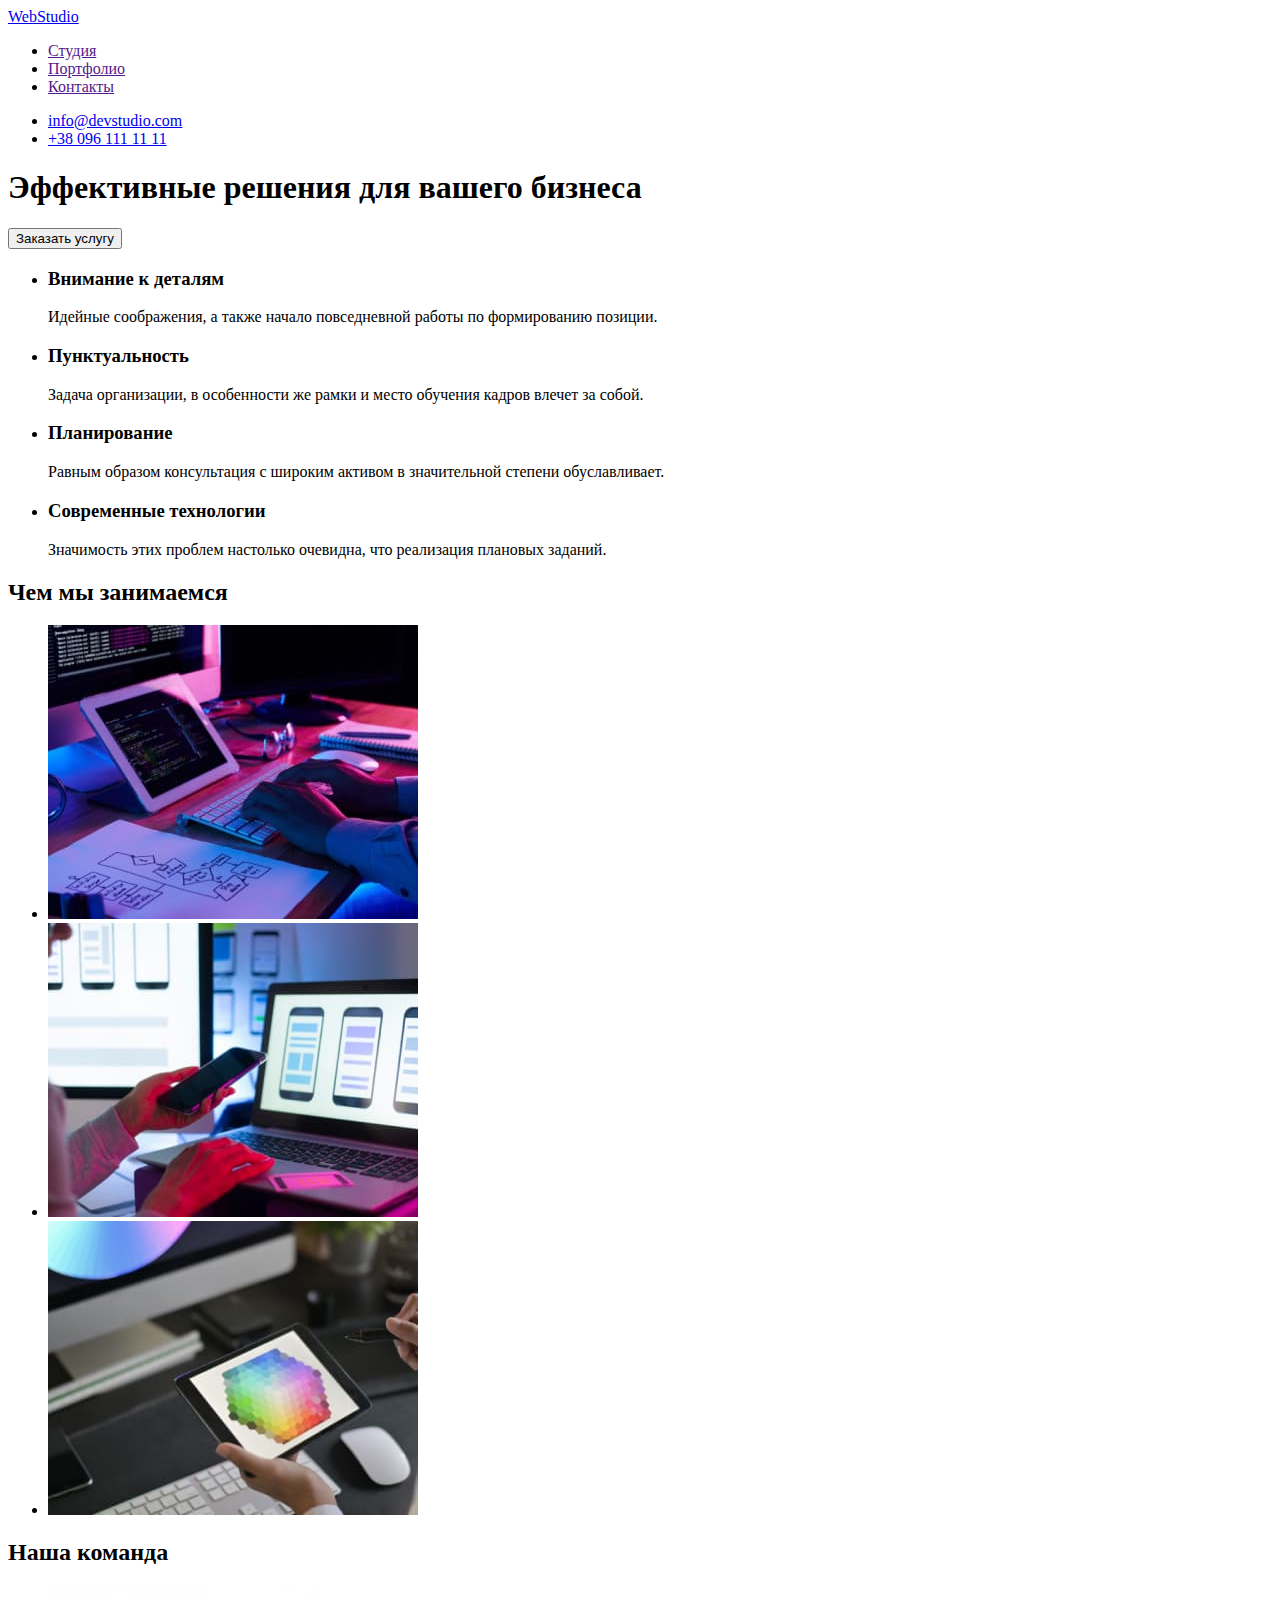
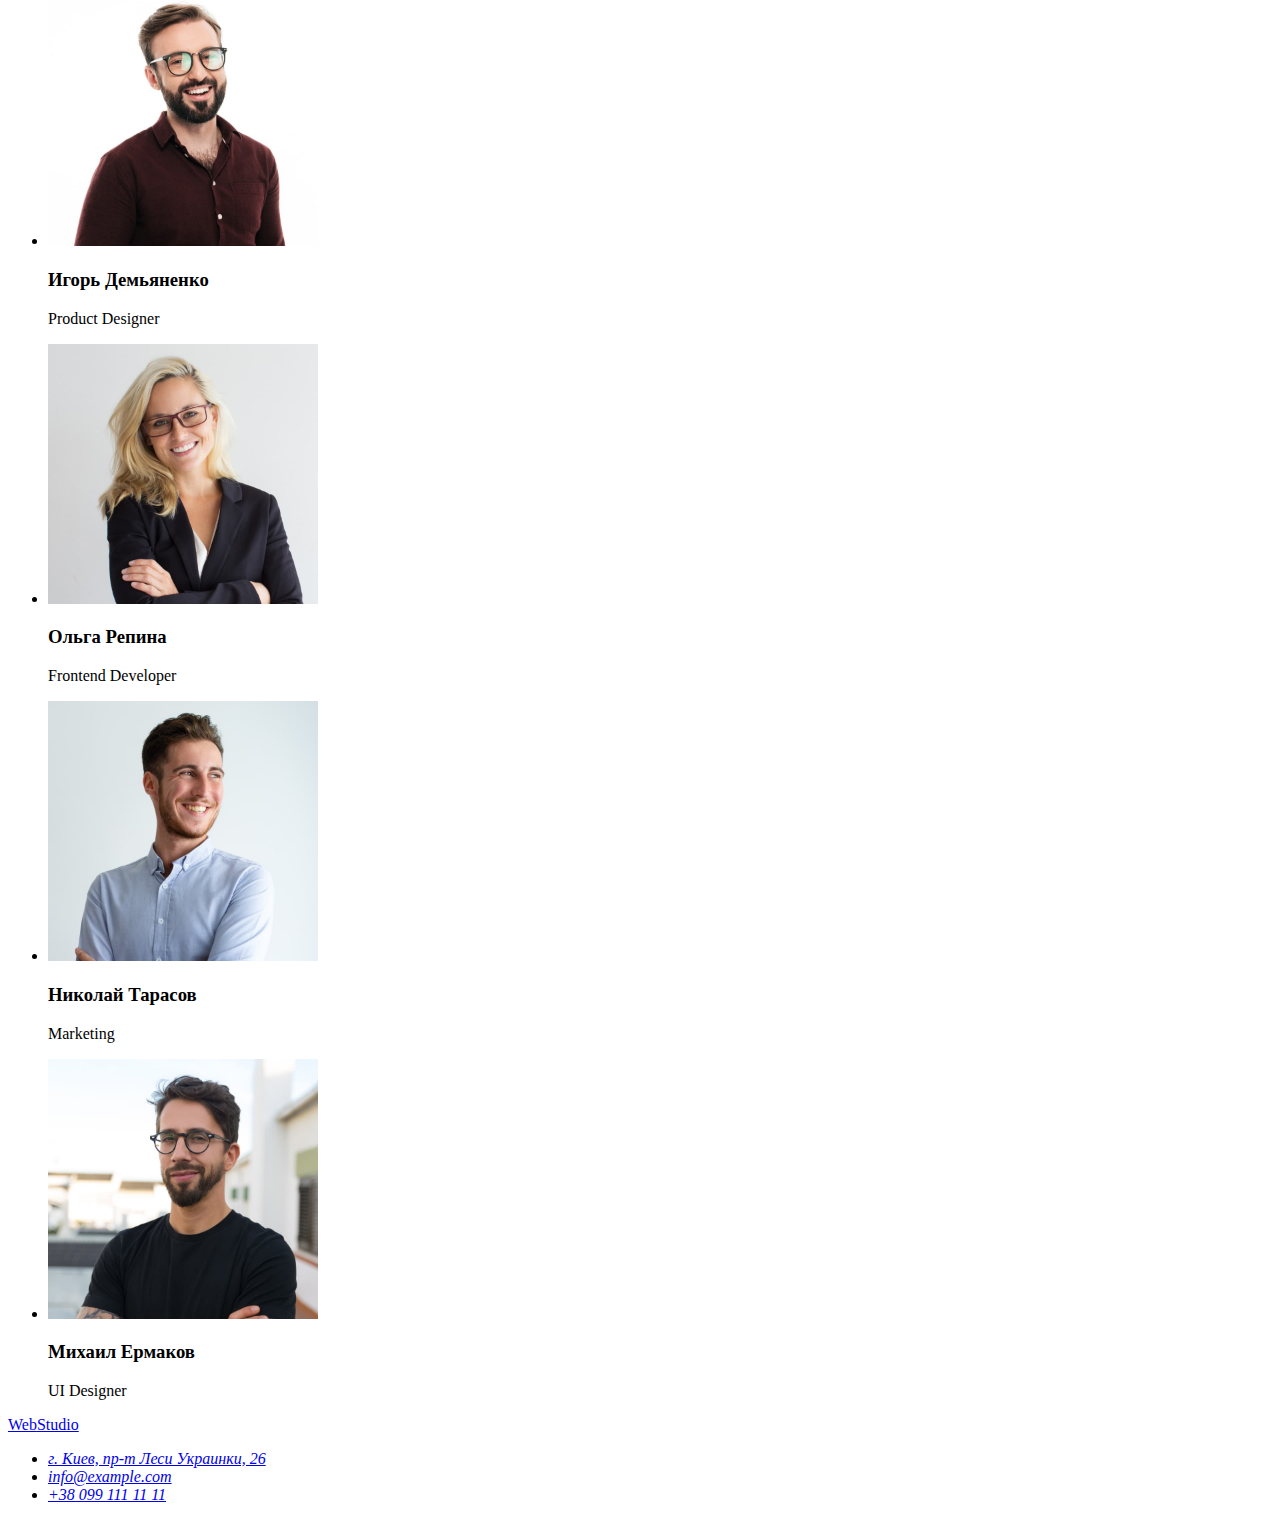
==== index.html @ 9f3fc0ba "copy from homwork 1" ====
<!DOCTYPE html>
<html lang="ru">
<head>
    <meta charset="UTF-8">
    <meta http-equiv="X-UA-Compatible" content="IE=edge">
    <meta name="viewport" content="width=device-width, initial-scale=1.0">
    <title>Document</title>
</head>

<body>

    <!--Company info section-->
    <header>
        <nav>
        <a href="./"> <span>Web</span>Studio</a>
        <ul>
            <li><a href="">Студия</a></li>
            <li><a href="">Портфолио</a></li>
            <li><a href="">Контакты</a></li>
        </ul>
        </nav>
        <ul>
            <li><a href="mailto:info@devstudio.com">info@devstudio.com</a></li>
            <li><a href="+380961111111">+38 096 111 11 11</a></li>
        </ul>
    </header>
   
    <!--Main section-->
    <main>
    <section>
        <h1>Эффективные решения для вашего бизнеса</h1>
        <button type="button">Заказать услугу</button>
    </section>

    <!--Our Benefits-->
    <section>
        <ul>
            <li>
            <h3>Внимание к деталям</h3>
            <p>Идейные соображения, а также начало повседневной работы по формированию позиции.</p>
            </li>
            <li>
            <h3>Пунктуальность</h3>
            <p>Задача организации, в особенности же рамки и место обучения кадров влечет за собой.</p>
        </li>
        <li>
            <h3>Планирование</h3>
            <p>Равным образом консультация с широким активом в значительной степени обуславливает.</p>
        </li>
        <li>
            <h3>Современные технологии</h3>
            <p>Значимость этих проблем настолько очевидна, что реализация плановых заданий.</p>
        </li>
        </ul>
         </section>
    <section>

        <!--What we do-->
        <h2>Чем мы занимаемся</h2>
        <ul>
            <li><img src="./image/box1.jpg" alt="Работа с компьютером" width="370"></li>
            <li><img src="./image/box2.jpg" alt="Работа с телефоном" width="370"></li>
            <li><img src="./image/box3.jpg" alt="Работа с планшетом" width="370"></li>
        </ul>
    </section>

    <!--Our team-->
    <section>
        <h2>Наша команда</h2>
        <ul>
            <li>
            <img src="./image/team1.jpg" alt="Сотрудник 1" width="270">
            <h3>Игорь Демьяненко</h3>
            <p lang="en">Product Designer</p>
            </li>
            <li>
                <img src="./image/team2.jpg" alt="Сотрудник 2" width="270">
                <h3>Ольга Репина</h3>
                <p lang="en">Frontend Developer</p>
            </li>
            <li>
                <img src="./image/team3.jpg" alt="Сотрудник 3" width="270">
                <h3>Николай Тарасов</h3>
                <p lang="en">Marketing</p>
            </li>
            <li>
                <img src="./image/team4.jpg" alt="Сотрудник 4" width="270">
                <h3>Михаил Ермаков</h3>
                <p lang="en">UI Designer</p>
            </li>
        </ul>
    </section>
</main>

<!--Footer-->
<footer>
    <!--Company Contacts-->
    <a href="./"> <span lang="en">Web</span>Studio</a>
        <address>
            <ul>
                <li><a href="https://goo.gl/maps/cJGYPFcAXHMfUzg28" target="_blank" rel="noopener noreferrer">г. Киев, пр-т Леси Украинки, 26</a>
                </li>  
            <li><a href="mailto:info@example.com">info@example.com</a>
                </li>
                <li><a href="+380991111111">+38 099 111 11 11</a>
                </li>
            </ul>
        </address>
</footer>
</body>
</html>
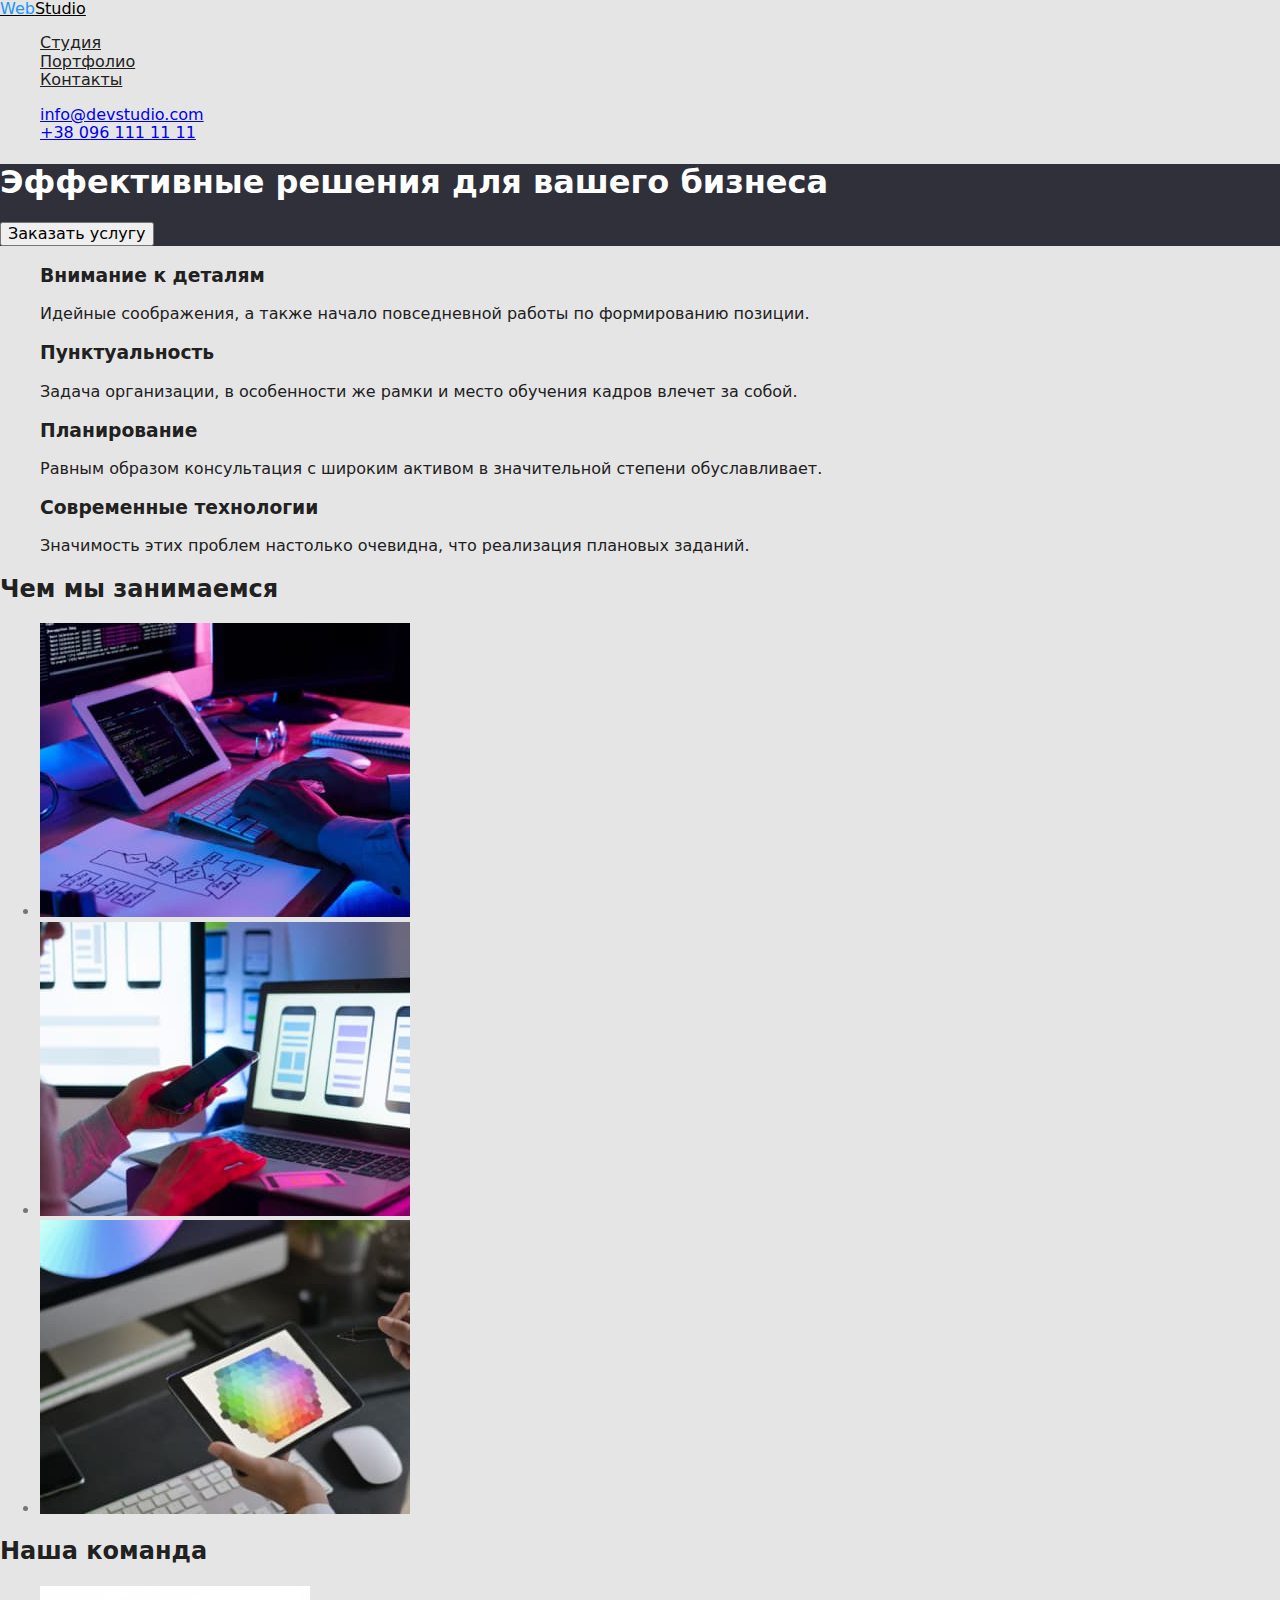
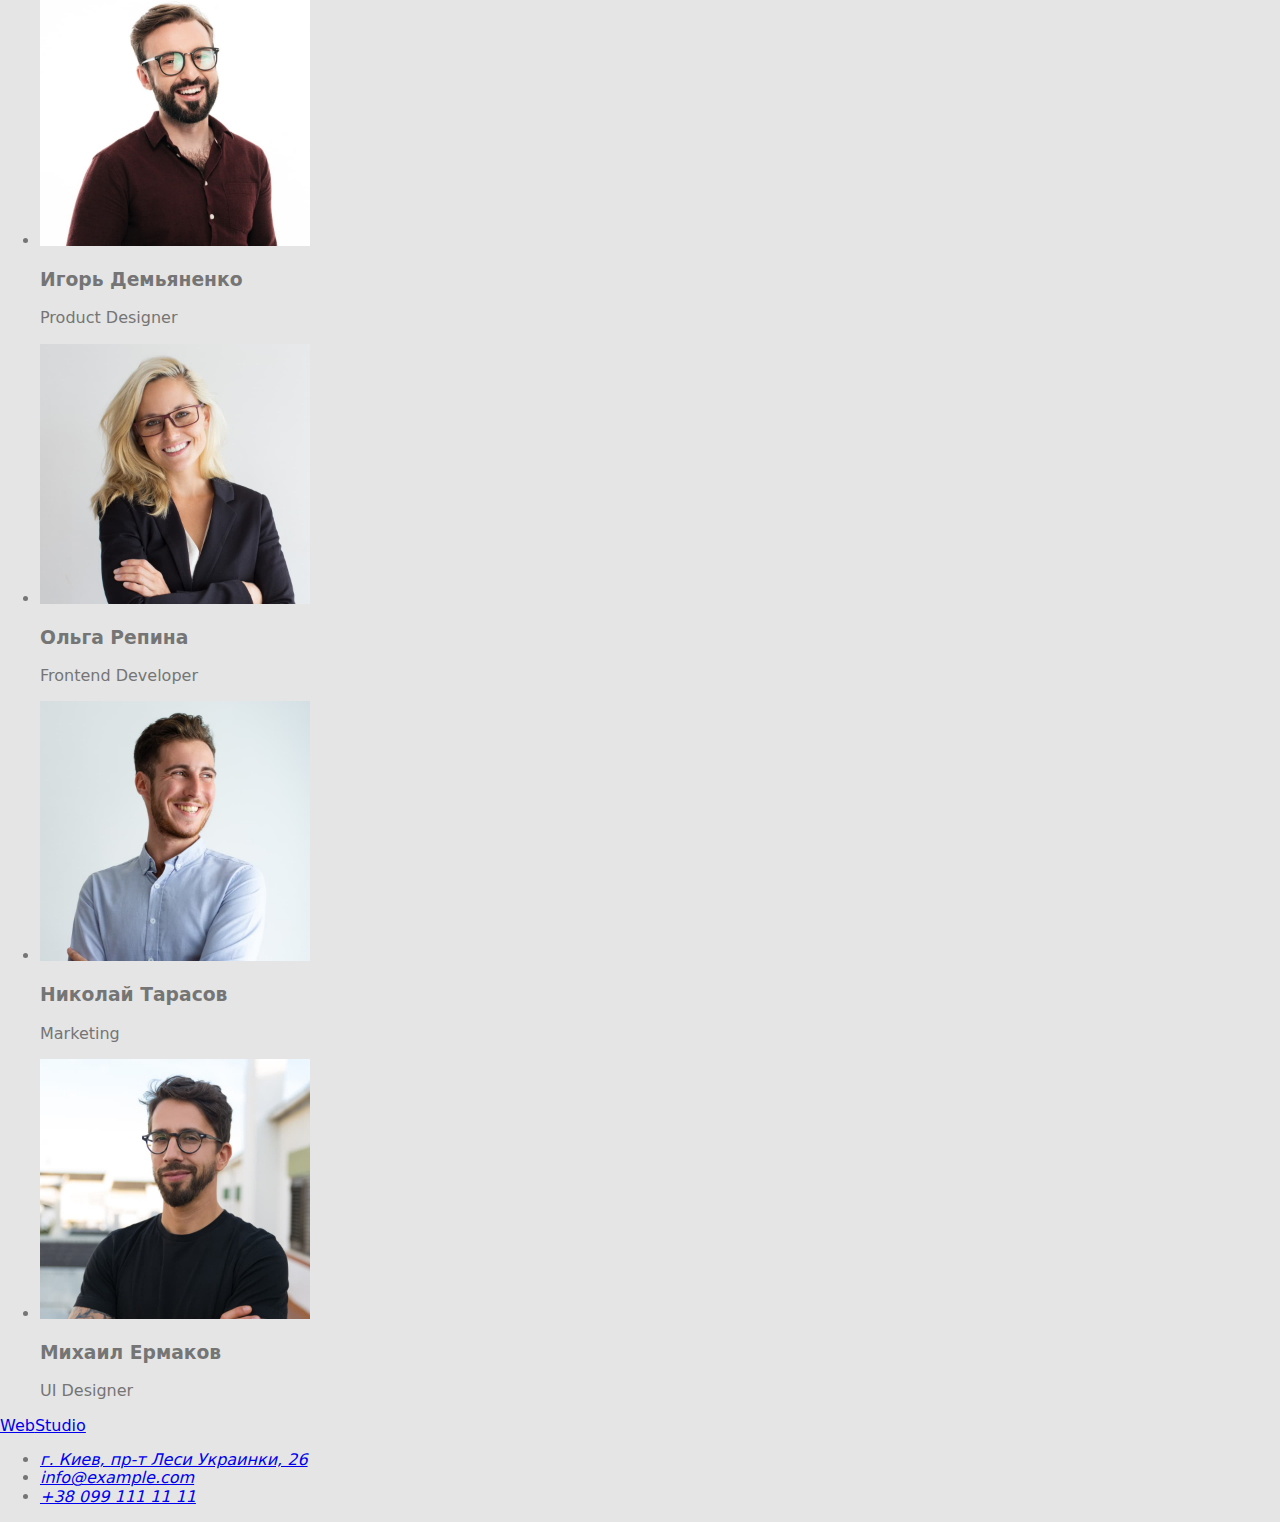
==== commit c5cb6361: "стили цвет" ====
--- a/index.html
+++ b/index.html
@@ -1,25 +1,27 @@
 <!DOCTYPE html>
 <html lang="ru">
 <head>
+    <link rel="stylesheet" href="https://cdnjs.cloudflare.com/ajax/libs/modern-normalize/1.1.0/modern-normalize.min.css"> 
     <meta charset="UTF-8">
     <meta http-equiv="X-UA-Compatible" content="IE=edge">
     <meta name="viewport" content="width=device-width, initial-scale=1.0">
     <title>Document</title>
+    <link rel="stylesheet" href="./scc/style.css">
 </head>
 
-<body>
+<body class="page">
 
     <!--Company info section-->
     <header>
         <nav>
-        <a href="./"> <span>Web</span>Studio</a>
-        <ul>
-            <li><a href="">Студия</a></li>
-            <li><a href="">Портфолио</a></li>
-            <li><a href="">Контакты</a></li>
+        <a href="./index.html" class="site-logo"><span class="logo-blue">Web</span>Studio</a>
+        <ul class="site-nav list">
+            <li><a href="" class="link">Студия</a></li>
+            <li><a href="portfolio.html" class="link">Портфолио</a></li>
+            <li><a href="studio.html" class="link">Контакты</a></li>
         </ul>
         </nav>
-        <ul>
+        <ul class="contact-nav list">
             <li><a href="mailto:info@devstudio.com">info@devstudio.com</a></li>
             <li><a href="+380961111111">+38 096 111 11 11</a></li>
         </ul>
@@ -27,14 +29,15 @@
    
     <!--Main section-->
     <main>
-    <section>
+    <!--Hero-->
+    <section class="hero-title">
         <h1>Эффективные решения для вашего бизнеса</h1>
         <button type="button">Заказать услугу</button>
     </section>
 
     <!--Our Benefits-->
-    <section>
-        <ul>
+    <section class="benefits">
+        <ul class="benefits-title list">
             <li>
             <h3>Внимание к деталям</h3>
             <p>Идейные соображения, а также начало повседневной работы по формированию позиции.</p>
@@ -56,17 +59,18 @@
     <section>
 
         <!--What we do-->
-        <h2>Чем мы занимаемся</h2>
+        <section>
+        <h2 class="title">Чем мы занимаемся</h2>
         <ul>
-            <li><img src="./image/box1.jpg" alt="Работа с компьютером" width="370"></li>
-            <li><img src="./image/box2.jpg" alt="Работа с телефоном" width="370"></li>
-            <li><img src="./image/box3.jpg" alt="Работа с планшетом" width="370"></li>
+            <li><img src="./image/box1.jpg" alt="Работа с компьютером" width="370" class="section-title"></li>
+            <li><img src="./image/box2.jpg" alt="Работа с телефоном" width="370" class="section-title"></li>
+            <li><img src="./image/box3.jpg" alt="Работа с планшетом" width="370" class="section-title"></li>
         </ul>
     </section>
 
     <!--Our team-->
-    <section>
-        <h2>Наша команда</h2>
+    <section class="team">
+        <h2 class="title">Наша команда</h2>
         <ul>
             <li>
             <img src="./image/team1.jpg" alt="Сотрудник 1" width="270">
@@ -100,7 +104,7 @@
             <ul>
                 <li><a href="https://goo.gl/maps/cJGYPFcAXHMfUzg28" target="_blank" rel="noopener noreferrer">г. Киев, пр-т Леси Украинки, 26</a>
                 </li>  
-            <li><a href="mailto:info@example.com">info@example.com</a>
+                <li><a href="mailto:info@example.com">info@example.com</a>
                 </li>
                 <li><a href="+380991111111">+38 099 111 11 11</a>
                 </li>
--- a/scc/style.css
+++ b/scc/style.css
@@ -0,0 +1,44 @@
+.page {
+  color: #757575;
+  background-color: #e5e5e5;
+}
+/* Header */
+.site-logo {
+  color: #000000;
+}
+.logo-blue {
+  color: #2196f3;
+}
+.list {
+  list-style: none;
+}
+.site-nav .link {
+  color: #212121;
+}
+.site-nav .link:hover,
+.site-nav .link:focus {
+  color: #2196f3;
+}
+
+.contact-nav :hover,
+.contact-nav :focus {
+  color: #2196f3;
+}
+
+/* Main */
+.hero-title {
+  color: white;
+  background-color: #2f303a;
+}
+.benefits-title {
+  color: #212121;
+}
+.title {
+  color: #212121;
+}
+/* Основной черный цвет #212121 */
+/* Вторичный черный цвет #757575 */
+/* Акцент #2196F3 */
+/* Белый #FFFFFF */
+/* Цвет фона #E5E5E5 */
+/* Вторичный цвет фона #E5E5E5*/
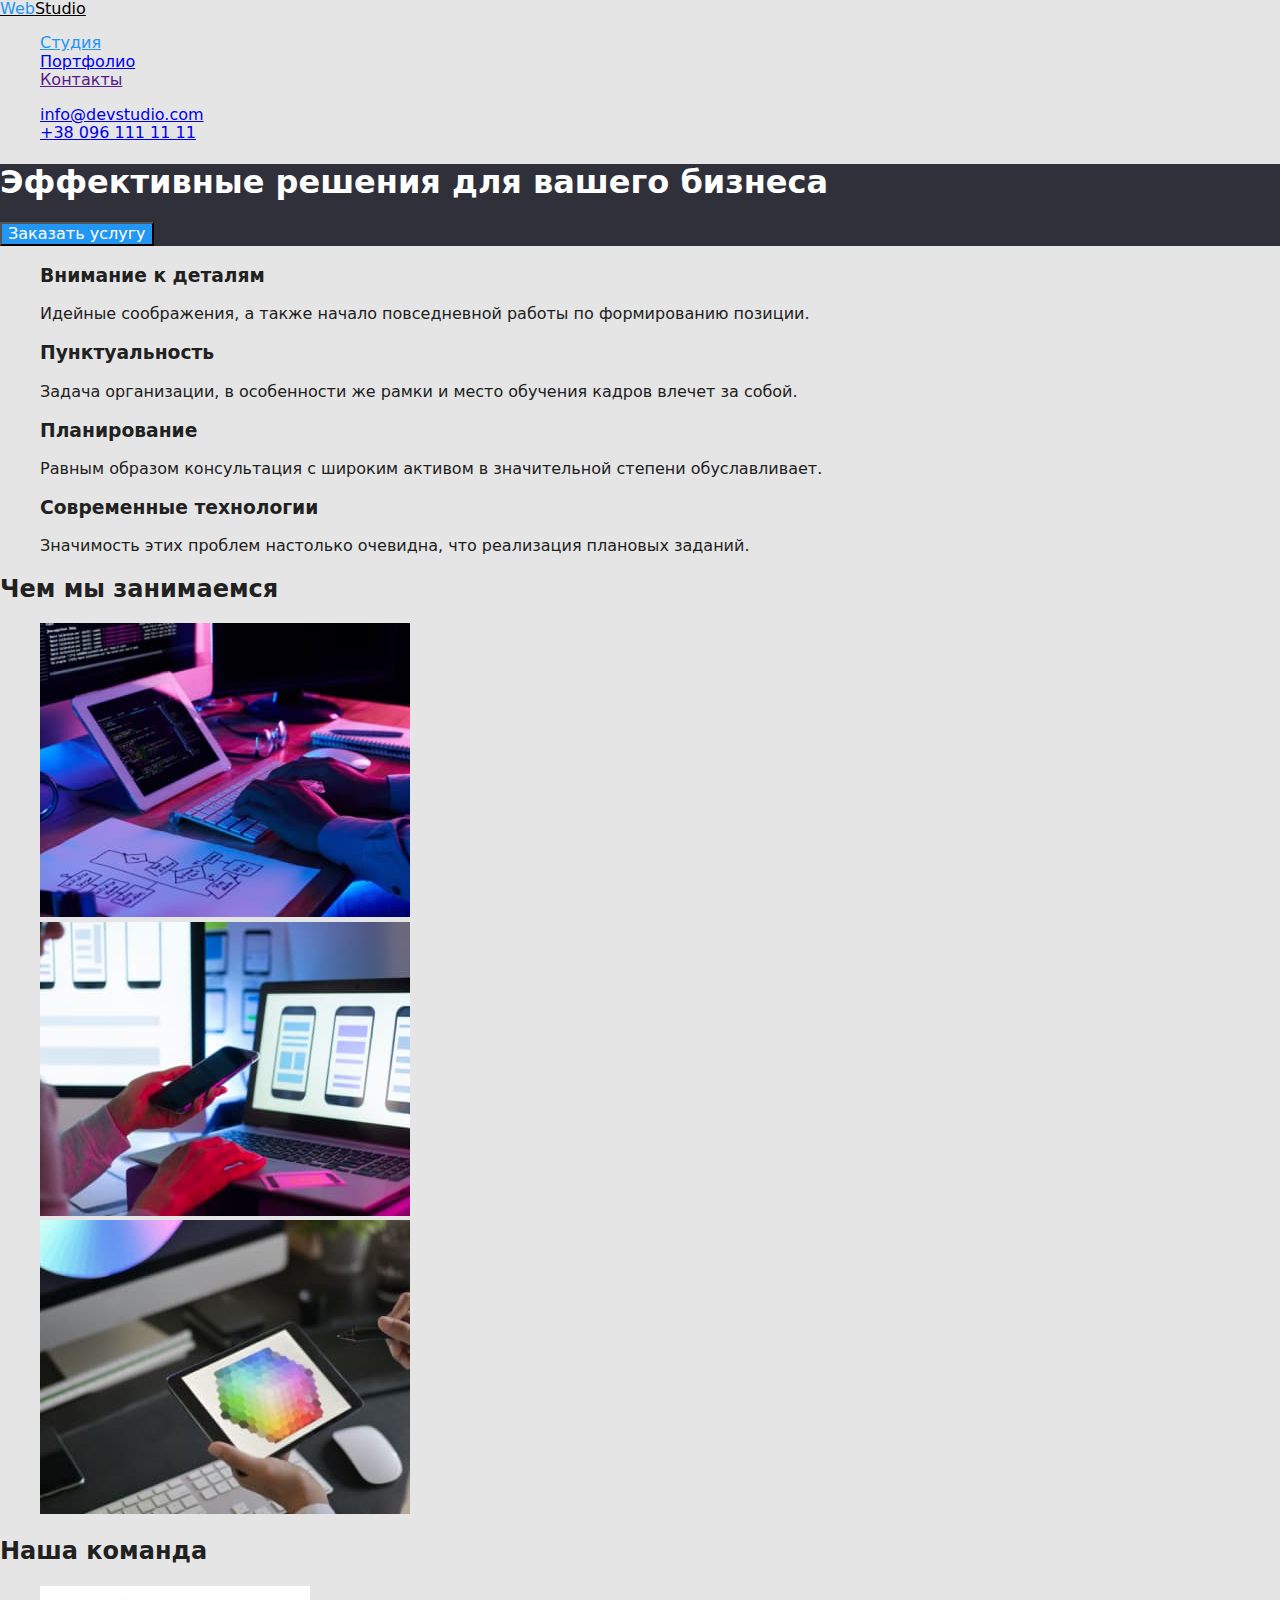
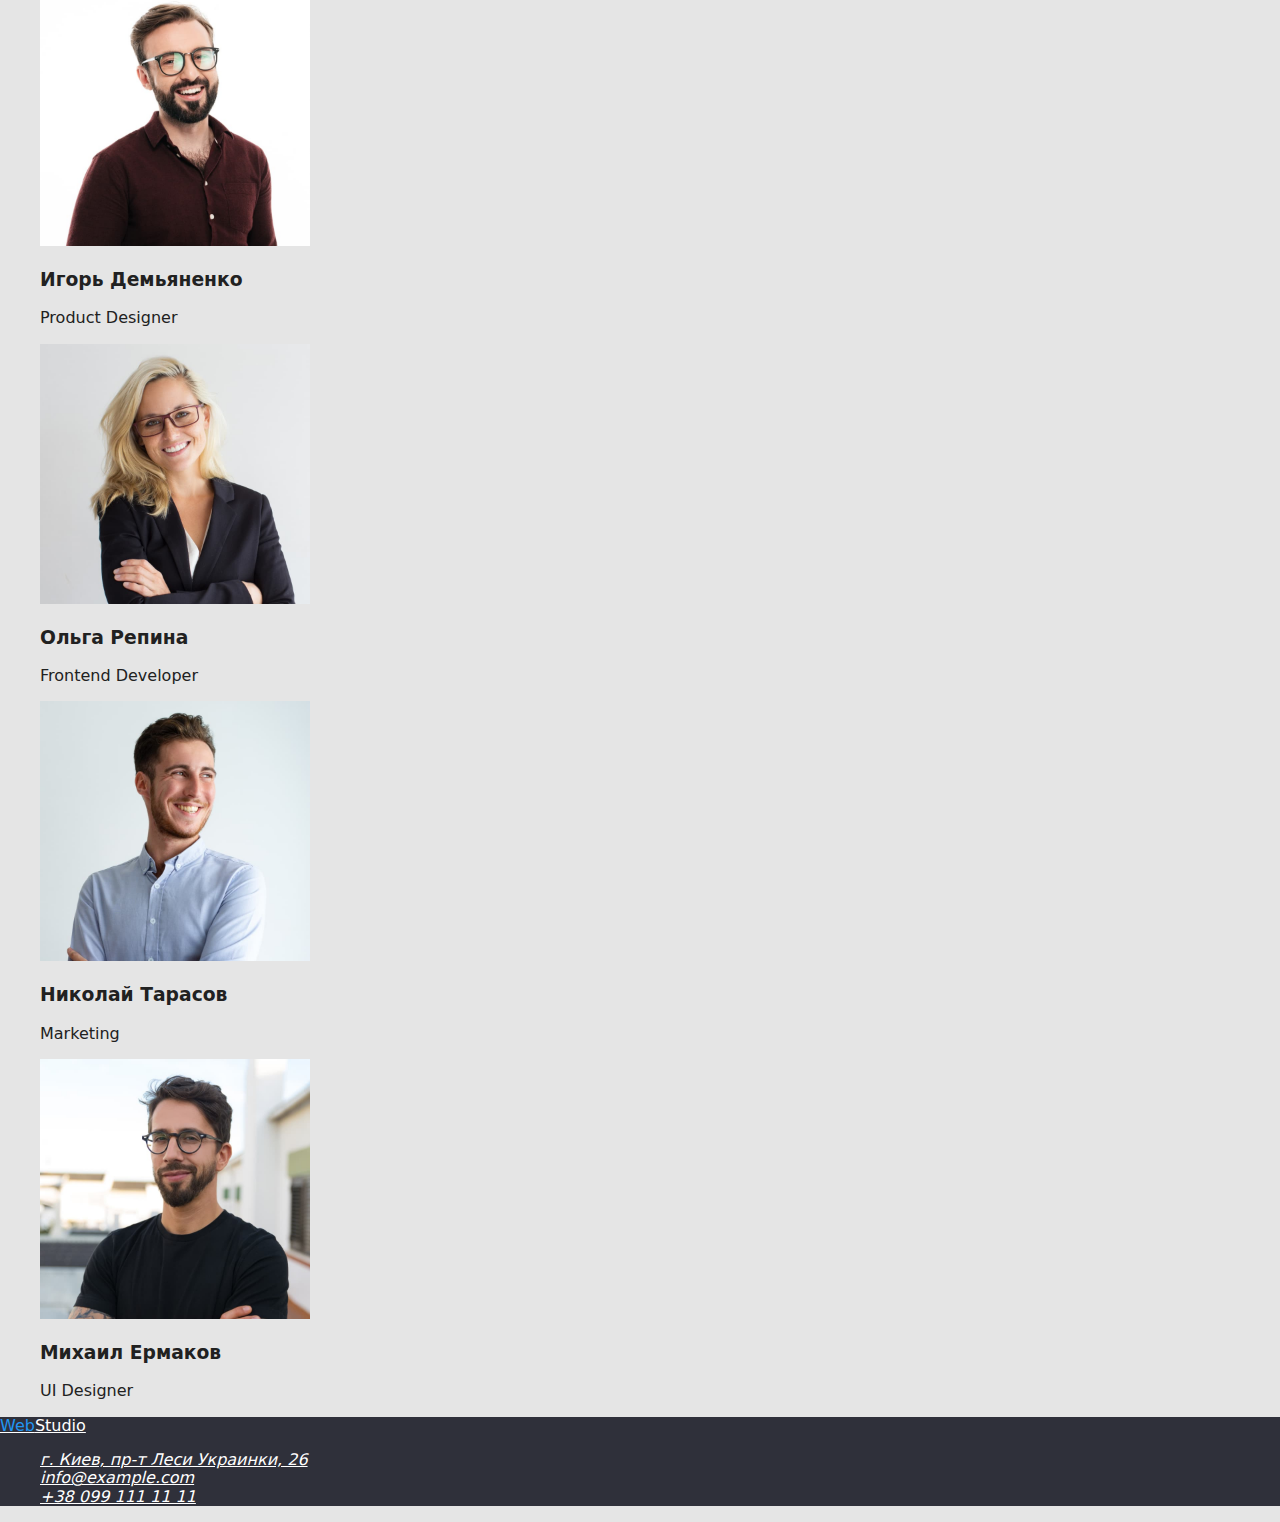
==== commit 07bfca83: "added portfolio" ====
--- a/index.html
+++ b/index.html
@@ -14,11 +14,11 @@
     <!--Company info section-->
     <header>
         <nav>
-        <a href="./index.html" class="site-logo"><span class="logo-blue">Web</span>Studio</a>
+        <a href="./" class="site-logo"><span class="logo-blue">Web</span>Studio</a>
         <ul class="site-nav list">
-            <li><a href="" class="link">Студия</a></li>
-            <li><a href="portfolio.html" class="link">Портфолио</a></li>
-            <li><a href="studio.html" class="link">Контакты</a></li>
+            <li><a href="./index.html" class="link current">Студия</a></li>
+            <li><a href="./portfolio.html" class="link">Портфолио</a></li>
+            <li><a href="" class="link">Контакты</a></li>
         </ul>
         </nav>
         <ul class="contact-nav list">
@@ -32,7 +32,7 @@
     <!--Hero-->
     <section class="hero-title">
         <h1>Эффективные решения для вашего бизнеса</h1>
-        <button type="button">Заказать услугу</button>
+        <button type="button" class="button">Заказать услугу</button>
     </section>
 
     <!--Our Benefits-->
@@ -59,9 +59,9 @@
     <section>
 
         <!--What we do-->
-        <section>
+        <section class="our-work">
         <h2 class="title">Чем мы занимаемся</h2>
-        <ul>
+        <ul class="work-image list" >
             <li><img src="./image/box1.jpg" alt="Работа с компьютером" width="370" class="section-title"></li>
             <li><img src="./image/box2.jpg" alt="Работа с телефоном" width="370" class="section-title"></li>
             <li><img src="./image/box3.jpg" alt="Работа с планшетом" width="370" class="section-title"></li>
@@ -69,27 +69,27 @@
     </section>
 
     <!--Our team-->
-    <section class="team">
+    <section>
         <h2 class="title">Наша команда</h2>
-        <ul>
+        <ul class="team list">
             <li>
             <img src="./image/team1.jpg" alt="Сотрудник 1" width="270">
-            <h3>Игорь Демьяненко</h3>
+            <h3 class="team-title">Игорь Демьяненко</h3>
             <p lang="en">Product Designer</p>
             </li>
             <li>
                 <img src="./image/team2.jpg" alt="Сотрудник 2" width="270">
-                <h3>Ольга Репина</h3>
+                <h3 class="team-title">Ольга Репина</h3>
                 <p lang="en">Frontend Developer</p>
             </li>
             <li>
                 <img src="./image/team3.jpg" alt="Сотрудник 3" width="270">
-                <h3>Николай Тарасов</h3>
+                <h3 class="team-title">Николай Тарасов</h3>
                 <p lang="en">Marketing</p>
             </li>
             <li>
                 <img src="./image/team4.jpg" alt="Сотрудник 4" width="270">
-                <h3>Михаил Ермаков</h3>
+                <h3 class="team-title">Михаил Ермаков</h3>
                 <p lang="en">UI Designer</p>
             </li>
         </ul>
@@ -97,16 +97,16 @@
 </main>
 
 <!--Footer-->
-<footer>
+<footer class="footer">
     <!--Company Contacts-->
-    <a href="./"> <span lang="en">Web</span>Studio</a>
-        <address>
-            <ul>
-                <li><a href="https://goo.gl/maps/cJGYPFcAXHMfUzg28" target="_blank" rel="noopener noreferrer">г. Киев, пр-т Леси Украинки, 26</a>
+    <a href="./index.html" class="footer-logo"><span class="logo-blue">Web</span>Studio</a>
+        <address >
+            <ul class="address list">
+                <li><a href="https://goo.gl/maps/cJGYPFcAXHMfUzg28" target="_blank" rel="noopener noreferrer" class="address-link">г. Киев, пр-т Леси Украинки, 26</a>
                 </li>  
-                <li><a href="mailto:info@example.com">info@example.com</a>
+                <li><a href="mailto:info@example.com" class="address-link">info@example.com</a>
                 </li>
-                <li><a href="+380991111111">+38 099 111 11 11</a>
+                <li><a href="+380991111111" class="address-link">+38 099 111 11 11</a>
                 </li>
             </ul>
         </address>
--- a/scc/style.css
+++ b/scc/style.css
@@ -1,5 +1,12 @@
+:root {
+  --primary-text-color: #757575;
+  --title-text-color: #212121;
+  --accent-color: #2196f3;
+  --primary-white-color: #ffff;
+}
+
 .page {
-  color: #757575;
+  color: var(--primary-text-color);
   background-color: #e5e5e5;
 }
 /* Header */
@@ -7,35 +14,61 @@
   color: #000000;
 }
 .logo-blue {
-  color: #2196f3;
+  color: var(--accent-color);
 }
 .list {
   list-style: none;
 }
 .site-nav .link {
-  color: #212121;
+  color: ;
 }
 .site-nav .link:hover,
 .site-nav .link:focus {
-  color: #2196f3;
+  color: var(--accent-color);
+}
+.site-nav .link.current {
+  color: var(--accent-color);
 }
 
 .contact-nav :hover,
 .contact-nav :focus {
-  color: #2196f3;
+  color: var(--accent-color);
 }
 
 /* Main */
 .hero-title {
-  color: white;
+  color: #ffff;
   background-color: #2f303a;
 }
-.benefits-title {
-  color: #212121;
+.benefits .benefits-title {
+  color: var(--title-text-color);
 }
 .title {
-  color: #212121;
+  color: var(--title-text-color);
 }
+.team {
+  color: var(--title-text-color);
+}
+
+/* Footer */
+.footer {
+  background-color: #2f303a;
+}
+.footer-logo {
+  color: white;
+}
+.address-link {
+  color: white;
+}
+.address-link:hover,
+.address-link:focus {
+  color: var(--accent-color);
+}
+.button {
+  background-color: var(--accent-color);
+  color: var(--primary-white-color);
+}
+
 /* Основной черный цвет #212121 */
 /* Вторичный черный цвет #757575 */
 /* Акцент #2196F3 */
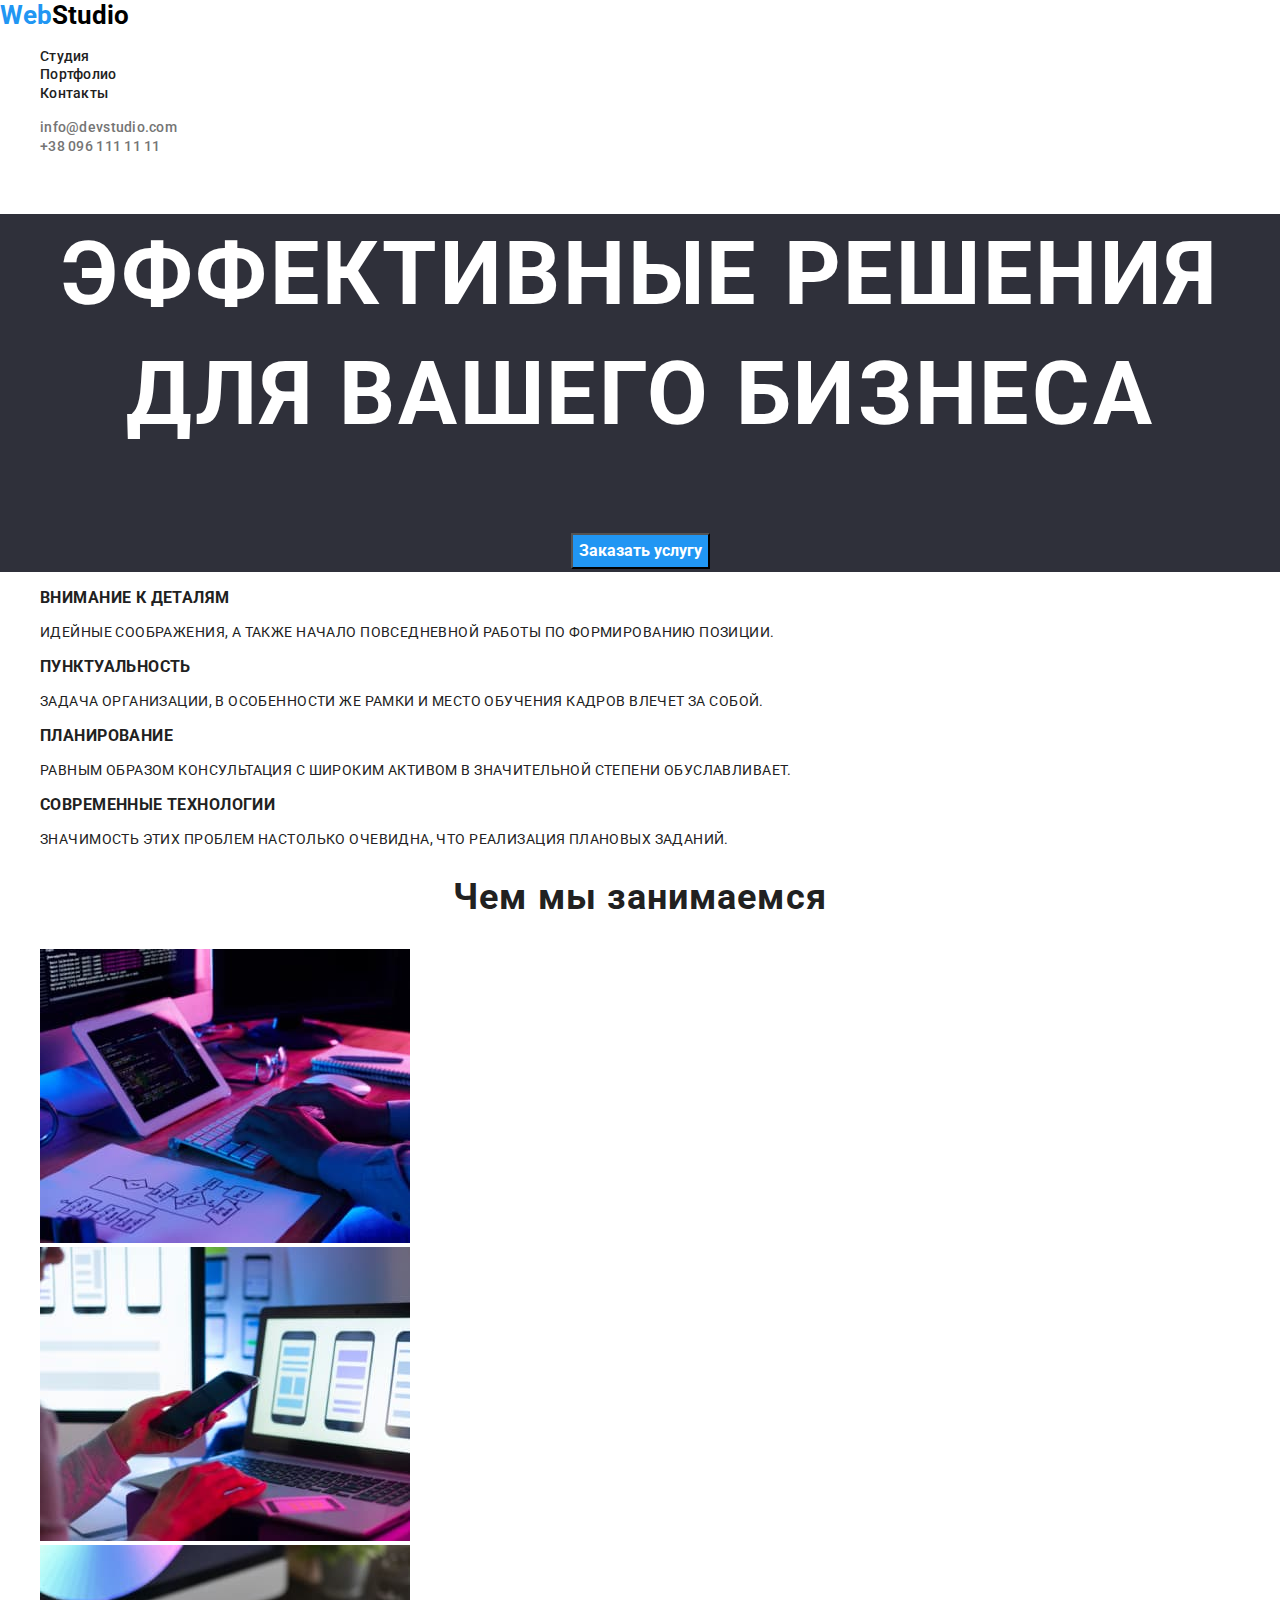
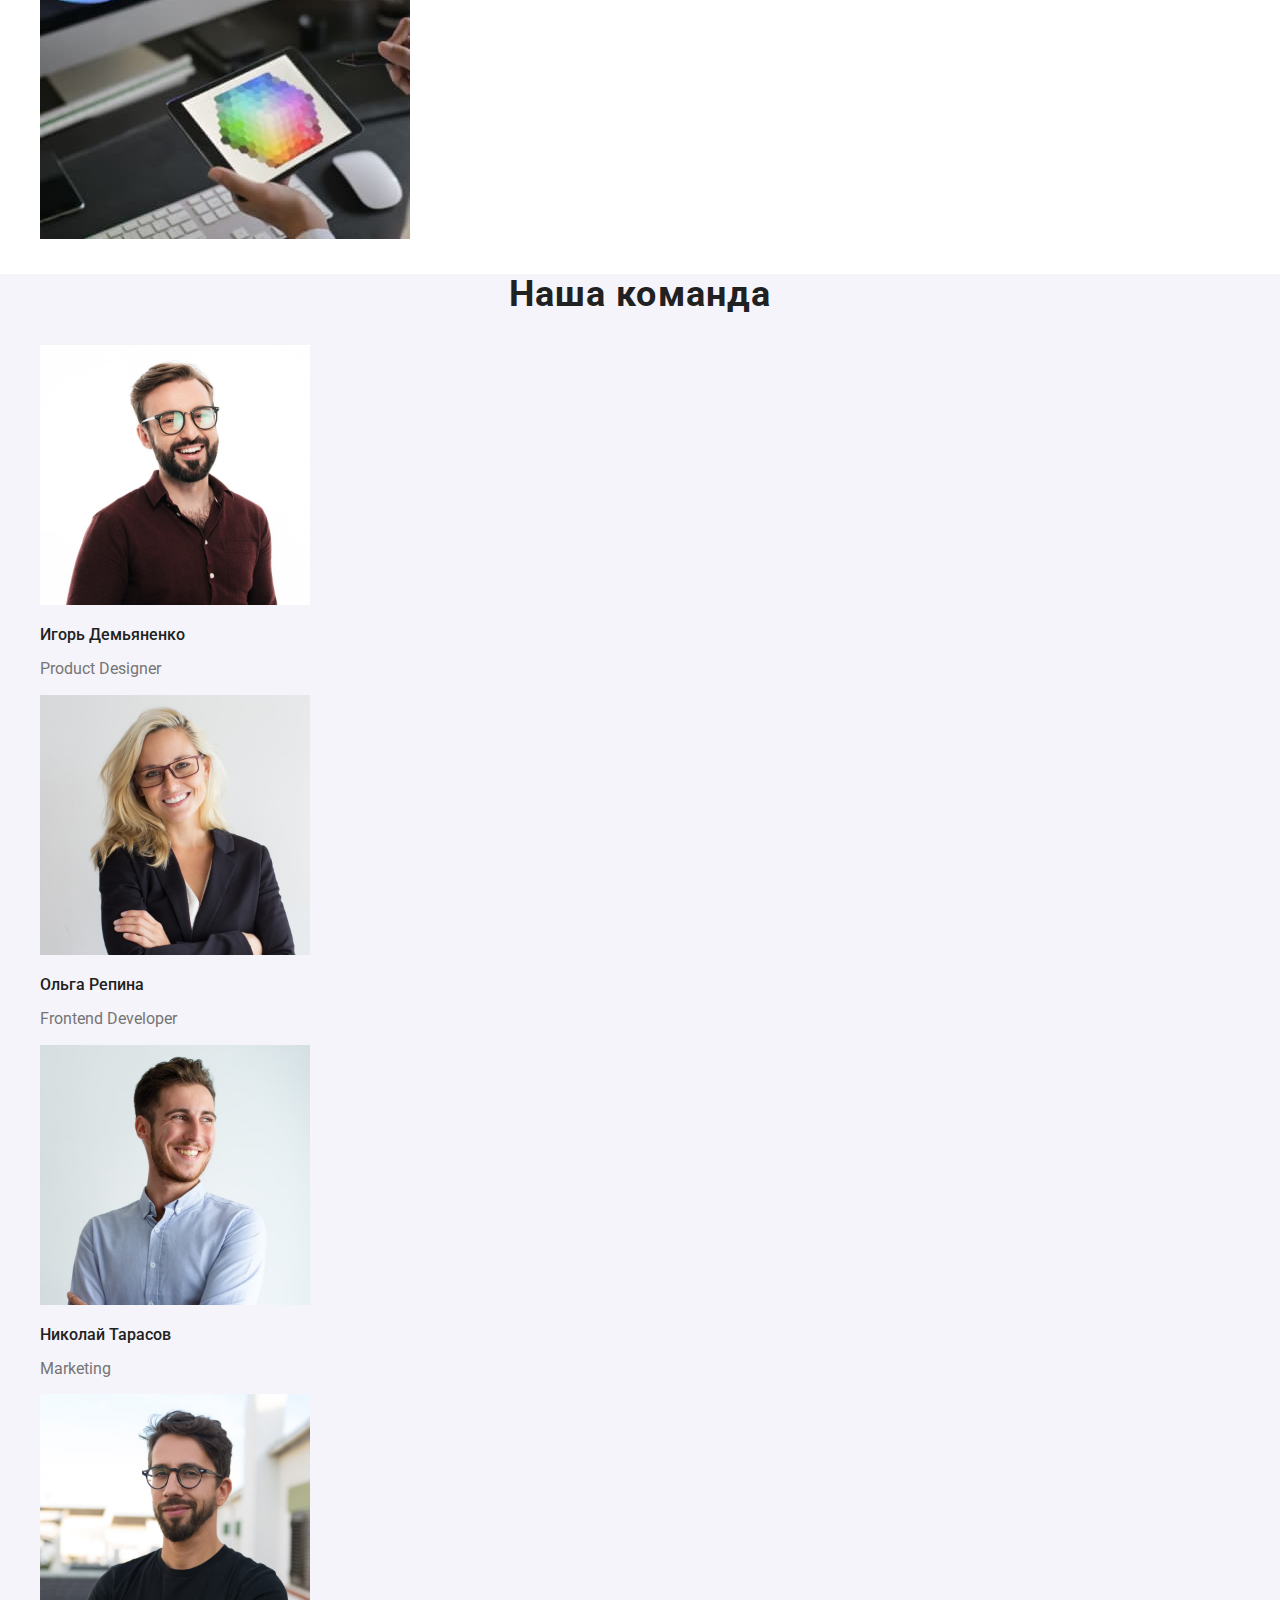
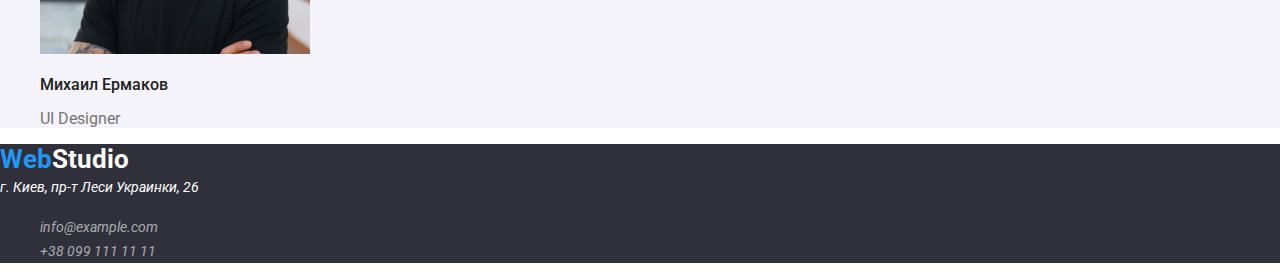
==== commit d018eb26: "style changes" ====
--- a/index.html
+++ b/index.html
@@ -5,25 +5,29 @@
     <meta charset="UTF-8">
     <meta http-equiv="X-UA-Compatible" content="IE=edge">
     <meta name="viewport" content="width=device-width, initial-scale=1.0">
-    <title>Document</title>
+    <title>WebStudio</title>
+    <link rel="preconnect" href="https://fonts.googleapis.com">
+    <link rel="preconnect" href="https://fonts.gstatic.com" crossorigin>
+    <link href="https://fonts.googleapis.com/css2?family=Raleway:wght@700&family=Roboto:wght@400;500;700&display=swap"
+        rel="stylesheet">
     <link rel="stylesheet" href="./scc/style.css">
 </head>
 
 <body class="page">
 
     <!--Company info section-->
-    <header>
-        <nav>
-        <a href="./" class="site-logo"><span class="logo-blue">Web</span>Studio</a>
+    <header class="header">
+        <nav class="navigation">
+        <a href="./" class="site-logo link"><span class="logo-blue link">Web</span>Studio</a>
         <ul class="site-nav list">
-            <li><a href="./index.html" class="link current">Студия</a></li>
-            <li><a href="./portfolio.html" class="link">Портфолио</a></li>
-            <li><a href="" class="link">Контакты</a></li>
+            <li><a href="./index.html" class="site-nav-link link">Студия</a></li>
+            <li><a href="./portfolio.html" class="site-nav-link link">Портфолио</a></li>
+            <li><a href="" class="site-nav-link link">Контакты</a></li>
         </ul>
         </nav>
         <ul class="contact-nav list">
-            <li><a href="mailto:info@devstudio.com">info@devstudio.com</a></li>
-            <li><a href="+380961111111">+38 096 111 11 11</a></li>
+            <li><a href="mailto:info@devstudio.com" class="contact-nav-item link">info@devstudio.com</a></li>
+            <li><a href="+380961111111" class="contact-nav-item link">+38 096 111 11 11</a></li>
         </ul>
     </header>
    
@@ -40,19 +44,19 @@
         <ul class="benefits-title list">
             <li>
             <h3>Внимание к деталям</h3>
-            <p>Идейные соображения, а также начало повседневной работы по формированию позиции.</p>
+            <p class="betefits-content">Идейные соображения, а также начало повседневной работы по формированию позиции.</p>
             </li>
             <li>
             <h3>Пунктуальность</h3>
-            <p>Задача организации, в особенности же рамки и место обучения кадров влечет за собой.</p>
+            <p class="betefits-content">Задача организации, в особенности же рамки и место обучения кадров влечет за собой.</p>
         </li>
         <li>
             <h3>Планирование</h3>
-            <p>Равным образом консультация с широким активом в значительной степени обуславливает.</p>
+            <p class="betefits-content">Равным образом консультация с широким активом в значительной степени обуславливает.</p>
         </li>
         <li>
             <h3>Современные технологии</h3>
-            <p>Значимость этих проблем настолько очевидна, что реализация плановых заданий.</p>
+            <p class="betefits-content">Значимость этих проблем настолько очевидна, что реализация плановых заданий.</p>
         </li>
         </ul>
          </section>
@@ -69,7 +73,7 @@
     </section>
 
     <!--Our team-->
-    <section>
+    <section class="team">
         <h2 class="title">Наша команда</h2>
         <ul class="team list">
             <li>
@@ -99,14 +103,13 @@
 <!--Footer-->
 <footer class="footer">
     <!--Company Contacts-->
-    <a href="./index.html" class="footer-logo"><span class="logo-blue">Web</span>Studio</a>
+    <a href="./index.html" class="footer-logo link"><span class="logo-blue">Web</span>Studio</a>
         <address >
+        <a href="https://goo.gl/maps/cJGYPFcAXHMfUzg28" target="_blank" rel="noopener noreferrer" class="address-map link">г. Киев, пр-т Леси Украинки, 26</a>
             <ul class="address list">
-                <li><a href="https://goo.gl/maps/cJGYPFcAXHMfUzg28" target="_blank" rel="noopener noreferrer" class="address-link">г. Киев, пр-т Леси Украинки, 26</a>
-                </li>  
-                <li><a href="mailto:info@example.com" class="address-link">info@example.com</a>
+                <li><a href="mailto:info@example.com" class="address-link link">info@example.com</a>
                 </li>
-                <li><a href="+380991111111" class="address-link">+38 099 111 11 11</a>
+                <li><a href="+380991111111" class="address-link link">+38 099 111 11 11</a>
                 </li>
             </ul>
         </address>
--- a/scc/style.css
+++ b/scc/style.css
@@ -5,48 +5,120 @@
   --primary-white-color: #ffff;
 }
 
-.page {
-  color: var(--primary-text-color);
-  background-color: #e5e5e5;
-}
-/* Header */
-.site-logo {
-  color: #000000;
-}
-.logo-blue {
-  color: var(--accent-color);
+body {
+  font-family: "Roboto", sans-serif;
 }
 .list {
   list-style: none;
 }
-.site-nav .link {
-  color: ;
+
+.link {
+  text-decoration: none;
 }
-.site-nav .link:hover,
-.site-nav .link:focus {
+.page {
+  color: var(--primary-text-color);
+}
+
+.title {
+  font-weight: 700;
+  font-size: 36px;
+  line-height: 1, 66;
+  text-align: center;
+  letter-spacing: 0.03em;
+  color: var(--title-text-color);
+}
+
+/*-----------Header---------- */
+.header {
+  background-color: rgba(255, 255, 255, 1);
+}
+
+.site-logo {
+  color: #000000;
+  font-weight: 700;
+  font-size: 26px;
+  line-height: 1.19;
+}
+
+.logo-blue {
   color: var(--accent-color);
+  font-weight: 700;
+  font-size: 26px;
+  line-height: 1.19;
 }
-.site-nav .link.current {
+
+.site-nav .site-nav-link {
+  font-weight: 500;
+  font-size: 14px;
+  line-height: 1.19;
+  letter-spacing: 0.02em;
+  color: var(--title-text-color);
+}
+.site-nav .site-nav-link:hover,
+.site-nav .site-nav-link:focus {
   color: var(--accent-color);
 }
 
+.contact-nav-item {
+  font-weight: 500;
+  font-size: 14px;
+  line-height: 1.19;
+  letter-spacing: 0.02em;
+  color: var(--primary-text-color);
+}
 .contact-nav :hover,
 .contact-nav :focus {
   color: var(--accent-color);
 }
 
-/* Main */
+/*-------------------Main--------- */
 .hero-title {
+  font-weight: 900;
+  font-size: 44px;
+  line-height: 1.36;
+  text-align: center;
+  letter-spacing: 0.06em;
+  text-transform: uppercase;
   color: #ffff;
   background-color: #2f303a;
 }
-.benefits .benefits-title {
+
+.button {
+  font-weight: 700;
+  font-size: 16px;
+  line-height: 1.87;
+  background-color: var(--accent-color);
+  color: var(--primary-white-color);
+}
+.button:hover,
+.button:focus {
+  color: #188ce8;
+}
+
+/* -------------Benefits--------- */
+.benefits-title {
+  font-size: 14px;
+  line-height: 1.19;
+  letter-spacing: 0.03em;
+  text-transform: uppercase;
   color: var(--title-text-color);
 }
-.title {
-  color: var(--title-text-color);
+
+.benefits-content {
+  font-size: 14px;
+  line-height: 1.7;
+  color: var(--primary-text-color);
 }
+
+/* --------Our Team----------- */
+
 .team {
+  background-color: #f5f4fa;
+}
+.team-title {
+  font-weight: 500;
+  font-size: 16px;
+  line-height: 1.19;
   color: var(--title-text-color);
 }
 
@@ -55,23 +127,24 @@
   background-color: #2f303a;
 }
 .footer-logo {
+  font-weight: bold;
+  font-size: 26px;
+  line-height: 1.19;
   color: white;
 }
+.address-map {
+  font-size: 14px;
+  line-height: 24px;
+  color: #ffffff;
+}
+
 .address-link {
-  color: white;
+  font-size: 14px;
+  line-height: 24px;
+  color: rgba(255, 255, 255, 0.6);
 }
+
 .address-link:hover,
 .address-link:focus {
   color: var(--accent-color);
 }
-.button {
-  background-color: var(--accent-color);
-  color: var(--primary-white-color);
-}
-
-/* Основной черный цвет #212121 */
-/* Вторичный черный цвет #757575 */
-/* Акцент #2196F3 */
-/* Белый #FFFFFF */
-/* Цвет фона #E5E5E5 */
-/* Вторичный цвет фона #E5E5E5*/
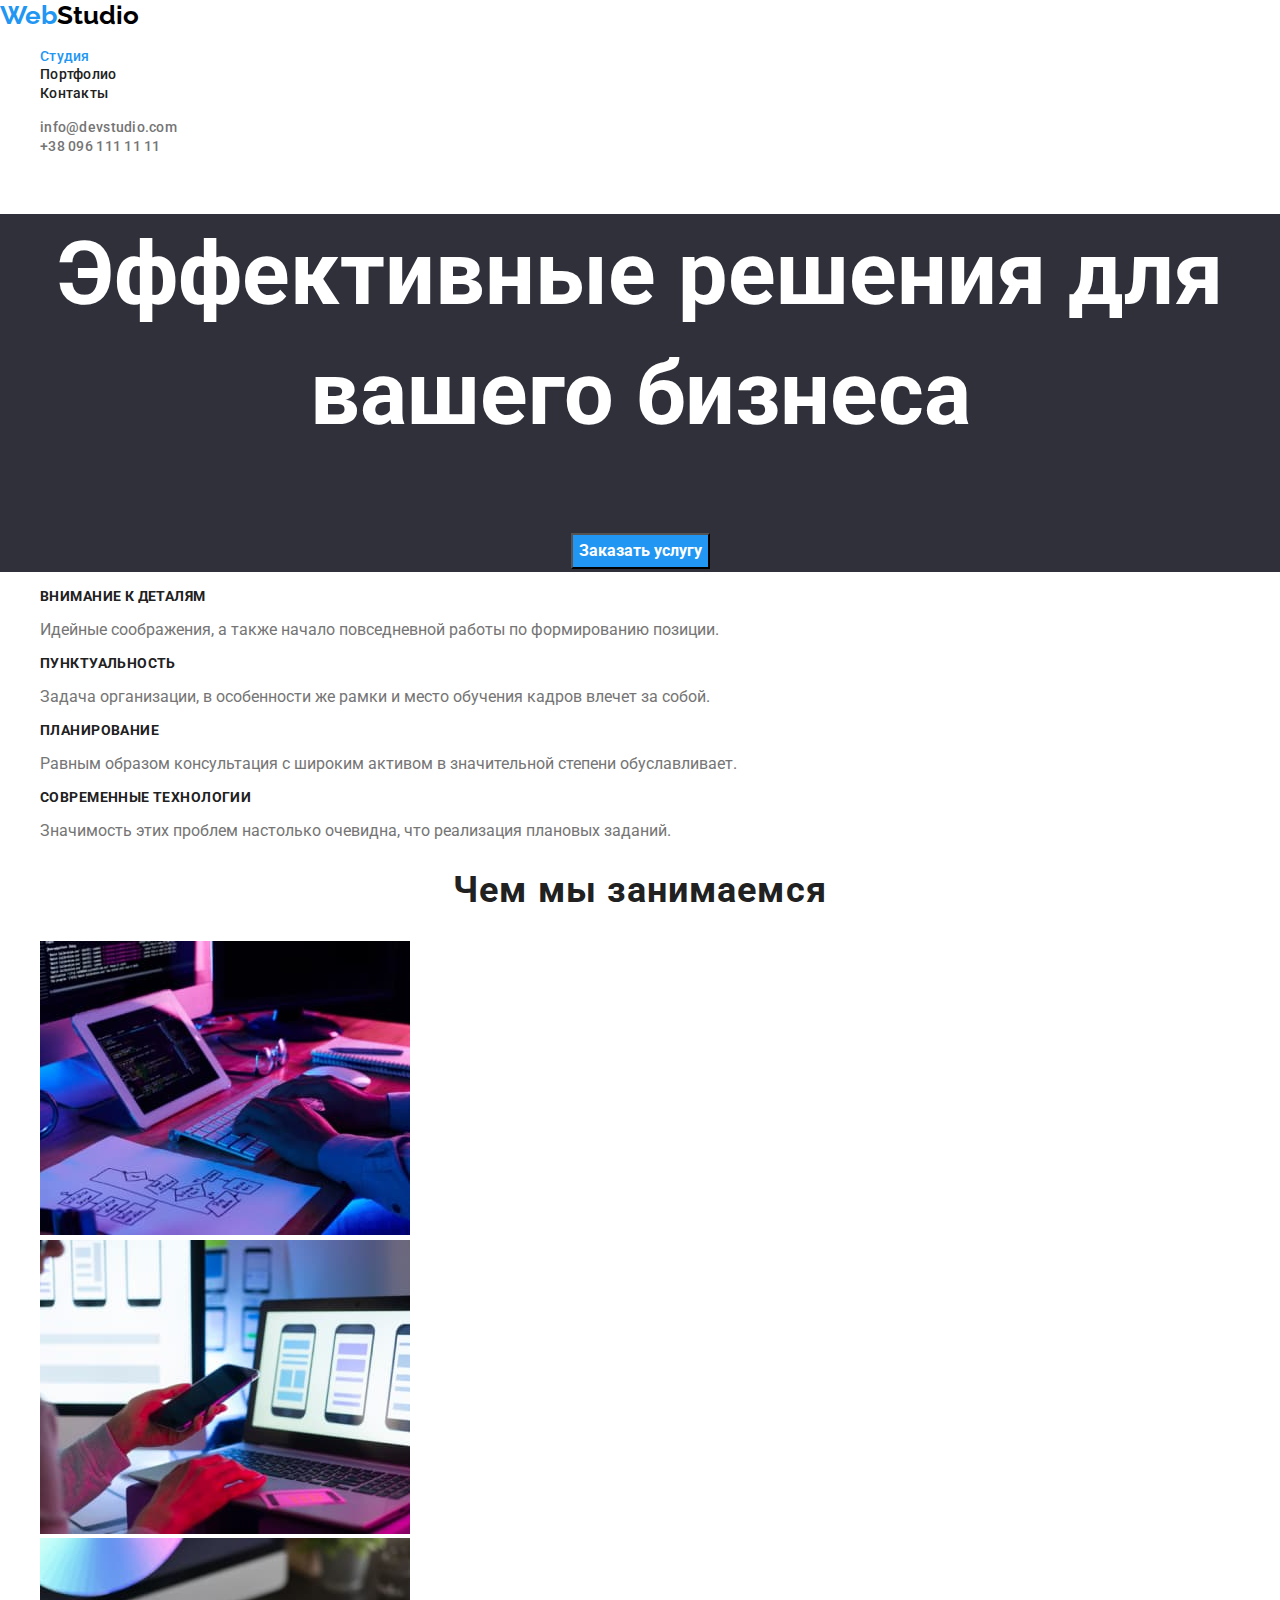
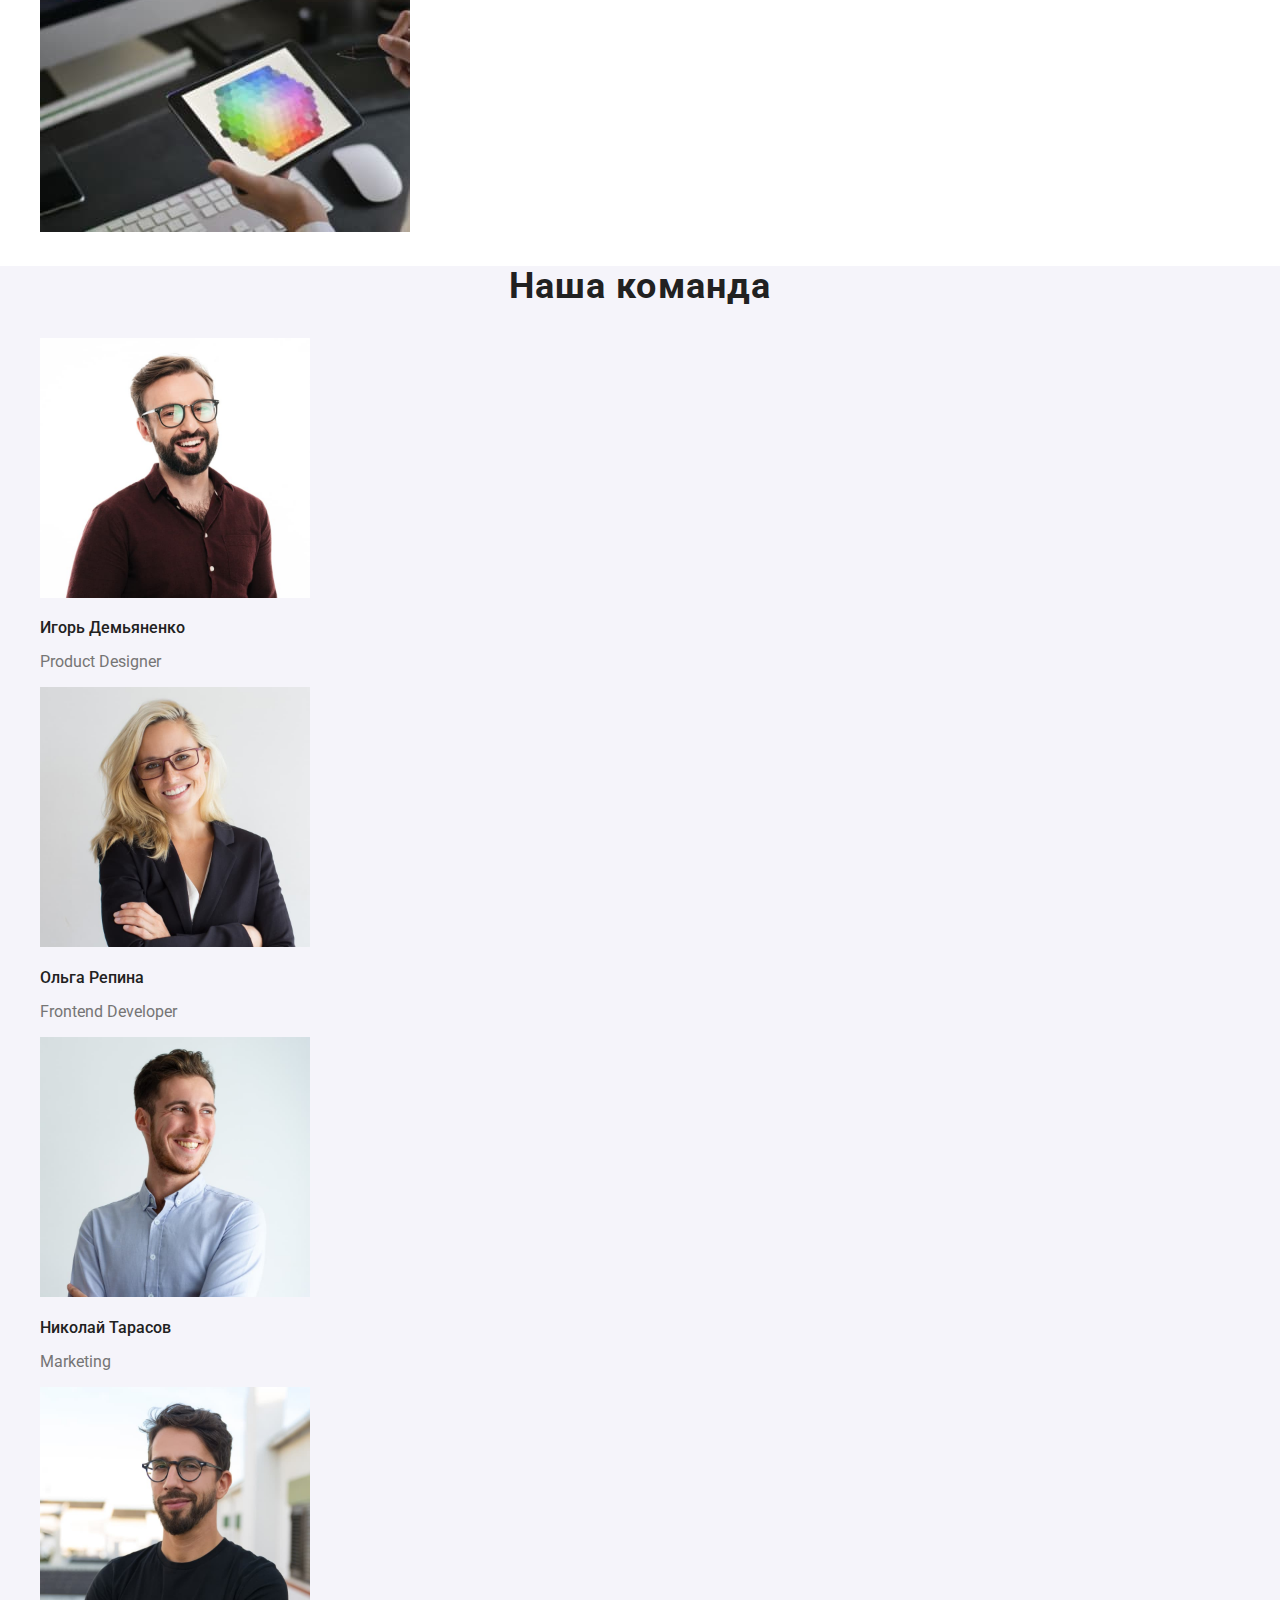
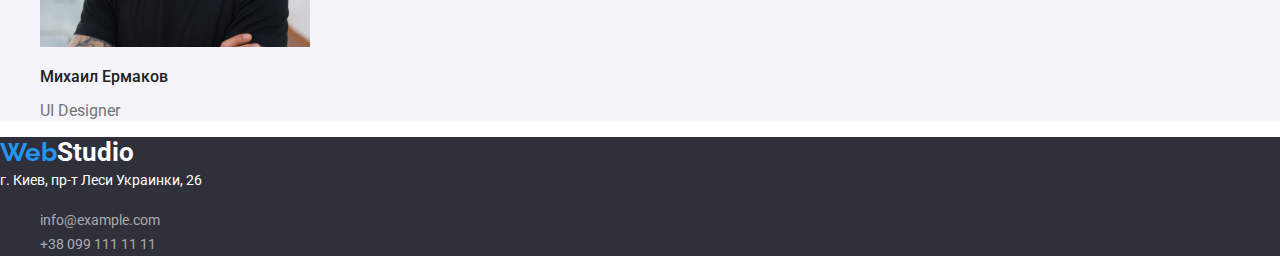
==== commit 73412b34: "resubmit" ====
--- a/index.html
+++ b/index.html
@@ -8,7 +8,7 @@
     <title>WebStudio</title>
     <link rel="preconnect" href="https://fonts.googleapis.com">
     <link rel="preconnect" href="https://fonts.gstatic.com" crossorigin>
-    <link href="https://fonts.googleapis.com/css2?family=Raleway:wght@700&family=Roboto:wght@400;500;700&display=swap"
+    <link href="https://fonts.googleapis.com/css2?family=Raleway:wght@700&family=Roboto:wght@400;500;700;900&display=swap"
         rel="stylesheet">
     <link rel="stylesheet" href="./scc/style.css">
 </head>
@@ -20,7 +20,7 @@
         <nav class="navigation">
         <a href="./" class="site-logo link"><span class="logo-blue link">Web</span>Studio</a>
         <ul class="site-nav list">
-            <li><a href="./index.html" class="site-nav-link link">Студия</a></li>
+            <li><a href="./index.html" class="site-nav-link link current">Студия</a></li>
             <li><a href="./portfolio.html" class="site-nav-link link">Портфолио</a></li>
             <li><a href="" class="site-nav-link link">Контакты</a></li>
         </ul>
@@ -32,7 +32,7 @@
     </header>
    
     <!--Main section-->
-    <main>
+<main>
     <!--Hero-->
     <section class="hero-title">
         <h1>Эффективные решения для вашего бизнеса</h1>
@@ -43,24 +43,25 @@
     <section class="benefits">
         <ul class="benefits-title list">
             <li>
-            <h3>Внимание к деталям</h3>
+            <h3 class="benefits-title-list">Внимание к деталям</h3>
             <p class="betefits-content">Идейные соображения, а также начало повседневной работы по формированию позиции.</p>
             </li>
             <li>
-            <h3>Пунктуальность</h3>
+            <h3 class="benefits-title-list">Пунктуальность</h3>
             <p class="betefits-content">Задача организации, в особенности же рамки и место обучения кадров влечет за собой.</p>
         </li>
         <li>
-            <h3>Планирование</h3>
+            <h3 class="benefits-title-list">Планирование</h3>
             <p class="betefits-content">Равным образом консультация с широким активом в значительной степени обуславливает.</p>
         </li>
         <li>
-            <h3>Современные технологии</h3>
+            <h3 class="benefits-title-list">Современные технологии</h3>
             <p class="betefits-content">Значимость этих проблем настолько очевидна, что реализация плановых заданий.</p>
         </li>
         </ul>
-         </section>
-    <section>
+    </section>
+    
+
 
         <!--What we do-->
         <section class="our-work">
--- a/scc/style.css
+++ b/scc/style.css
@@ -7,6 +7,7 @@
 
 body {
   font-family: "Roboto", sans-serif;
+  color: #757575;
 }
 .list {
   list-style: none;
@@ -35,6 +36,7 @@
 
 .site-logo {
   color: #000000;
+  font-family: Raleway;
   font-weight: 700;
   font-size: 26px;
   line-height: 1.19;
@@ -42,6 +44,7 @@
 
 .logo-blue {
   color: var(--accent-color);
+  font-family: Raleway;
   font-weight: 700;
   font-size: 26px;
   line-height: 1.19;
@@ -56,6 +59,9 @@
 }
 .site-nav .site-nav-link:hover,
 .site-nav .site-nav-link:focus {
+  color: var(--accent-color);
+}
+.site-nav .site-nav-link.current {
   color: var(--accent-color);
 }
 
@@ -77,8 +83,6 @@
   font-size: 44px;
   line-height: 1.36;
   text-align: center;
-  letter-spacing: 0.06em;
-  text-transform: uppercase;
   color: #ffff;
   background-color: #2f303a;
 }
@@ -92,11 +96,11 @@
 }
 .button:hover,
 .button:focus {
-  color: #188ce8;
+  background-color: #188ce8;
 }
 
 /* -------------Benefits--------- */
-.benefits-title {
+.benefits-title-list {
   font-size: 14px;
   line-height: 1.19;
   letter-spacing: 0.03em;
@@ -107,6 +111,7 @@
 .benefits-content {
   font-size: 14px;
   line-height: 1.7;
+  letter-spacing: 0.03em;
   color: var(--primary-text-color);
 }
 
@@ -135,12 +140,14 @@
 .address-map {
   font-size: 14px;
   line-height: 24px;
+  font-style: normal;
   color: #ffffff;
 }
 
 .address-link {
   font-size: 14px;
   line-height: 24px;
+  font-style: normal;
   color: rgba(255, 255, 255, 0.6);
 }
 
@@ -148,3 +155,25 @@
 .address-link:focus {
   color: var(--accent-color);
 }
+
+/* -----Portfolio------ */
+.button-item {
+  font-weight: 500;
+  font-size: 16px;
+  line-height: 1.62;
+  background-color: #f5f4fa;
+  color: var(--title-text-color);
+  cursor: pointer;
+}
+.button-item:hover,
+.button-item:focus {
+  color: #ffffff;
+  background-color: var(--accent-color);
+}
+
+.portfolio-title {
+  font-weight: bold;
+  font-size: 18px;
+  line-height: 2;
+  color: var(--title-text-color);
+}
